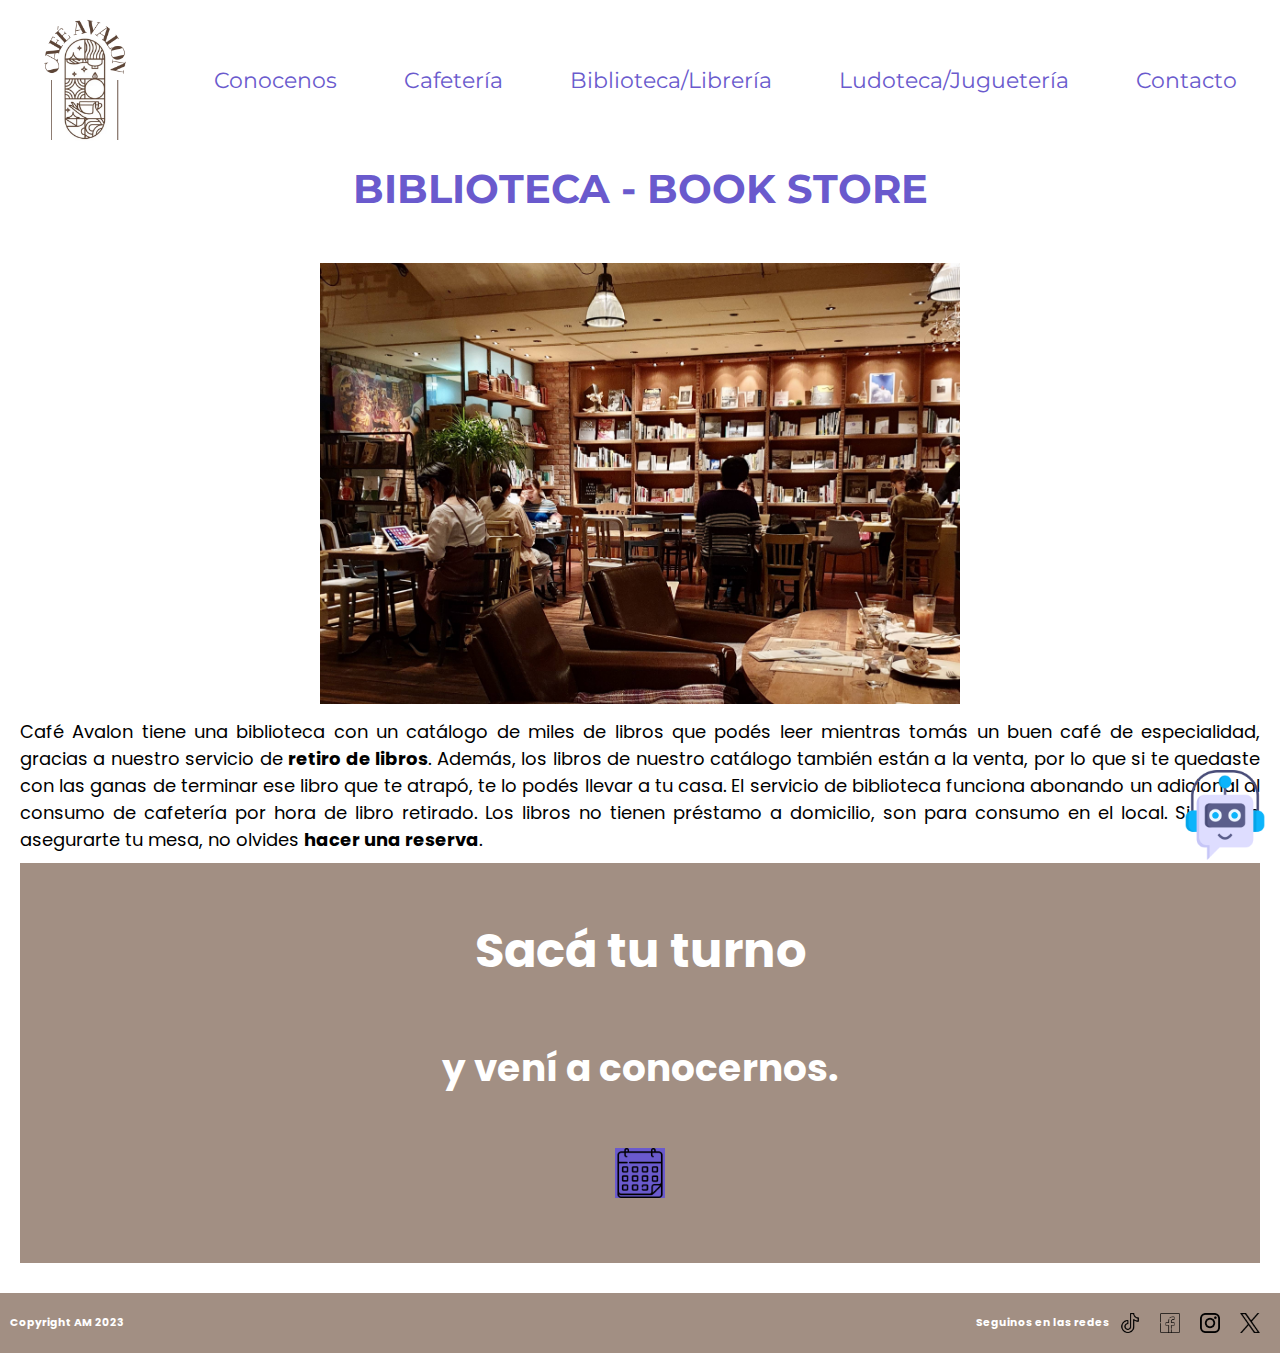
==== pages/biblioteca.html @ 8bde2d83 "Primer commit" ====
<!DOCTYPE html>
<html lang="es">
<head>
    <meta charset="UTF-8">
    <meta http-equiv="X-UA-Compatible" content="IE-edge">
    <meta name="viewport" content="width=device-width, initial-scale=1.0">
    <title>Café Avalon | Biblioteca - Book Store</title>
    <link rel="stylesheet" href="../css/style.css">
</head>
<body>
    <!--Encabezado-->
    <header>
        <!--Logo-->
        <a href="../index.html"> <img src="../assets/logo.png" alt="Logo"></a>
        <nav> <!--Menu de navegacion-->
            <ul>
                <li>
                    <a href="../index.html#presentacion">Conocenos
                    </a>
                </li>
                <li>
                    <a href="./cafeteria.html">Cafetería
                    </a>
                </li>
                <li>
                    <a href="#">Biblioteca&#47;Librería
                    </a>
                </li>
                <li>
                    <a href="./ludoteca.html">Ludoteca&#47;Juguetería
                    </a>
                </li>
                <li>
                    <a href="./contacto.html">Contacto
                    </a>
                </li>
            </ul>
        </nav>
    </header>
    <main>
        <!--Presentación de biblioteca y tienda de libros-->
        <h1>BIBLIOTECA - BOOK STORE</h1>
        <section class="imagenesBiblioteca">
            <div>
                <img  src="../assets/bookstore1.jpeg" alt="Biblioteca">
            </div>
        </section>
        <p>
            Café Avalon tiene una biblioteca con un catálogo de miles de libros que podés leer mientras tomás un buen café de especialidad, gracias a nuestro servicio de <strong>retiro de libros</strong>. Además, los libros de nuestro catálogo también están a la venta, por lo que si te quedaste con las ganas de terminar ese libro que te atrapó, te lo podés llevar a tu casa.
            El servicio de biblioteca funciona abonando un adicional al consumo de cafetería por hora de libro retirado. Los libros no tienen préstamo a domicilio, son para consumo en el local.
            Si querés asegurarte tu mesa, no olvides <strong>hacer una reserva</strong>.
        </p>
        <!--Sección que redirige a contacto-->
        <section class="contacto">
            <h2>Sacá tu turno</h2>
            <h3>y vení a conocernos.</h3>
            <a 
                href="./contacto.html#turnos"> <img class="logoAgenda" src="../assets/agenda.png" alt="Sacá tu turno">
            </a>
        </section>
        <!--Bot-->
        <a href="https://www.instagram.com"> <img class="chatbot" src="../assets/chatbot.png" alt="Chatbot Icon"></a>
    </main>
    <!--Footer-->
    <footer> 
        <h6 class="copyright">Copyright AM 2023</h6>
        <div>
            <h6>Seguinos en las redes</h6>
            <a href="https://www.tiktok.com"> <img src="../assets/tiktoklogo.png" alt="Logo TikTok"></a>
            <a href="https://www.facebook.com"> <img src="../assets/logofb.png" alt="Logo Facebook"></a>
            <a href="https://www.instagram.com"> <img src="../assets/logoig.png" alt="Logo Instagram"></a>
            <a href="https://www.x.com"> <img src="../assets/logox.png" alt="Logo X"></a>
        </div>
    </footer>
</body>
</html>
---- css/style.css ----
/*Colores
Umber (soft brown): #6B594D
Softer brown: #a28f83
Coffee (dark brown): #5E4330
Floral White: #F7F4EA
Periwinkle - Slate blue: #6A5ACD
*/

/*Fonts*/
@import url('https://fonts.googleapis.com/css2?family=Montserrat&family=Poppins:wght@300&display=swap');

*{
    padding: 0;
    margin: 0;
    box-sizing: border-box;
}

/*Header*/
header>nav>ul>li>a{
    font-family: 'Montserrat';
    text-decoration: none;
    color: #6a5acd;
    font-size: 22px;
}
header>nav>ul>li>a:hover{
    font-family: 'Montserrat';
    text-decoration: underline;
    color: #6a5acd;
    font-size: 23px;

}
ul{
    list-style: none;
    display: flex;
    justify-content: space-around;
    align-items: center;
    height: 150px;
}
nav{
    width: 90%;
    height: 150px;
    margin: 5px 10px;

}
header>a>img{
    height: 150px;
    margin: 5px 10px;
}
header{
    background-color: white;
    display: flex;
    position: sticky;
    top: 0px;
    z-index: 1;
}

/*Fuente Titulos H1*/
h1{
    color:#6a5acd;
    font-family: 'Montserrat';
    text-align: center;
    margin-bottom: 50px;
    font-size: 40px;
}

/*Banner INDEX*/
.banner{
    text-align: center;
    background-image: url(../assets/giphy.gif);
    background-repeat: no-repeat;
    background-position: center;
    background-size: contain;
    padding: 294px;
}
.innerBanner{
    color: white;
    font-family: 'Montserrat';
    font-size: large;
    text-shadow: 4px 4px 2px rgba(0,0,0,0.6);
}

/*Secciones Contacto*/
.contacto{
    color: white;
    font-family: 'Poppins', sans-serif;
    background-color: #a28f83;
    text-align: center;
    font-size: xx-large;
    height: 400px;
    display: flex;
    flex-direction: column;
    margin: 0px 20px;    
    justify-content: space-evenly;
}
.contacto>h2{
    justify-content:center;
    align-items: center;
}
.logoAgenda{
    background-color: #6a5acd;
    height: 50px;
    width: 7,5%;
}
.mensaje{
    text-align: center;
    font-family: 'Montserrat';
}

/*Seccion Location INDEX*/
.villaCrespo{
    color:#6a5acd;
    font-family: 'Montserrat';
    padding-bottom: 20px;
}
.mapa{
    text-align: center;
}

/*Banner Presentacion INDEX*/
.presentacion{
    display: flex;
    justify-content: space-between;
}

.bannerMultiple{
    background-color: #a28f83;
    background-position: center;
    color: white;
    font-family: 'Poppins', sans-serif;
    width: 30%;
    margin: 20px;
    text-align: justify;
    padding: 20px 20px;
}

/*Imagenes*/
.imagenesPresentacion{
    display: flex;
    width: 100%;
    margin-bottom: 15px;
}
.imagenesBiblioteca{
    text-align: center;
}
.imagenesBiblioteca>div>img{
    width: 50%;
}
.imagenesLudoteca{
    text-align: center;
}
.imagenesLudoteca>div>img{
    width: 50%;
}

/*Grid*/
.parentGrid img{
    width: 100%;
    height: 100%;
}
.parentGrid{
    display: grid;
    justify-content: center;
    grid-template-areas: 
    "logo    coffee      img1       img3"
    "logo    parrafo    parrafo    parrafo"
    "img2    parrafo    parrafo    parrafo"
    "img7     img8       img5       img6";

    grid-template-columns: 23% 16% 24% 26%;
    grid-template-rows: 190px 100px 190px 200px;
    row-gap: 2px;
    column-gap: 2px;
    margin-bottom: 30px;
}
.logo{
    grid-area: logo;
}
.parrafo{
    grid-area: parrafo;
    margin: 10px;
}
.coffee{
    grid-area: coffee;
}
.img1{
    grid-area: img1;
}
.img2{
    grid-area: img2;
}
.img3{
    grid-area: img3;
}
.img5{
    grid-area: img5;
}
.img6{
    grid-area: img6;
}
.img7{
    grid-area: img7;
}
.img8{
    grid-area: img8;
}

/*FormatoParrafos*/
p{
    margin: 10px 20px;
    text-align: justify;
    font-family: 'Poppins', sans-serif;
    font-size: large;
}

/*Footer*/
footer{
    padding: 10px;
    background-color: #a28f83;
    display: flex;
    margin-top: 30px;
}
.chatbot{
    display: flex;
    position: fixed;
    bottom: 40px;
    right: 10px;
    height: 90px;
    width: 1,5%;    
    justify-content: right;
    z-index: 1;
}
footer>div>a>img{
    height: 40px;
    width: 1,5%;
    padding: 10px;
    display: flex;
    align-items: center;

}
h6{
    color: white;
    font-family: 'Poppins', sans-serif;
}
.copyright{
    width: 20%;
    display: flex;
    align-items: center;
}
footer>div{
    display: flex;
    justify-content: right;
    align-items: center;
    width: 80%;
}

?
/*Mobile*/
@media only screen and (max-width:500px)
{
    nav{
        flex-direction: column;
        width: 100%;
    }
    .parentGrid{
        grid-template-areas: 
        "logo"
        "coffee"      
        "img1"
        "img3"
        "parrafo"
        "img2"
        "img7"     
        "img8"       
        "img5"       
        "img6";
    
        grid-template-columns: 90%;
        grid-template-rows: repeat(4, 50px);
        row-gap: 2px;
        margin-bottom: 30px;
    }
}
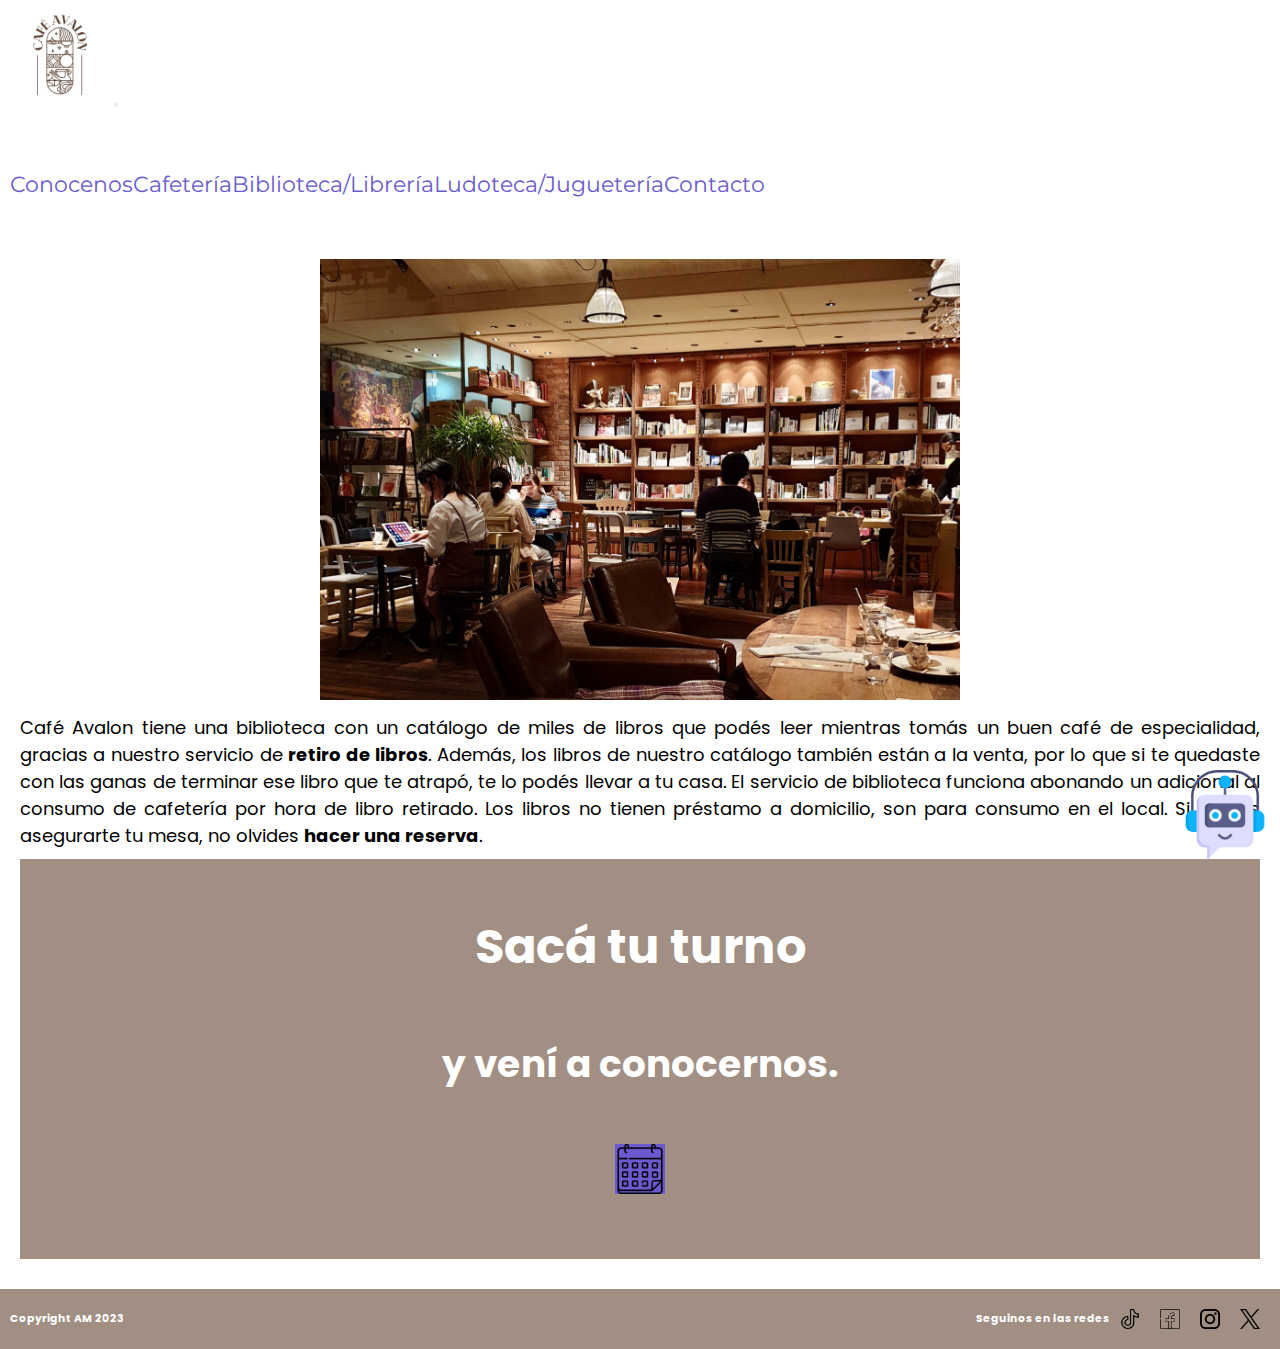
==== commit 93fe3b89: "Navbar fix" ====
--- a/pages/biblioteca.html
+++ b/pages/biblioteca.html
@@ -6,38 +6,42 @@
     <meta name="viewport" content="width=device-width, initial-scale=1.0">
     <title>Café Avalon | Biblioteca - Book Store</title>
     <link rel="stylesheet" href="../css/style.css">
+    <link href="https://cdn.jsdelivr.net/npm/bootstrap@5.3.2/dist/css/bootstrap.min.css" rel="stylesheet" integrity="sha384-T3c6CoIi6uLrA9TneNEoa7RxnatzjcDSCmG1MXxSR1GAsXEV/Dwwykc2MPK8M2HN" crossorigin="anonymous">
 </head>
 <body>
     <!--Encabezado-->
     <header>
-        <!--Logo-->
-        <a href="../index.html"> <img src="../assets/logo.png" alt="Logo"></a>
-        <nav> <!--Menu de navegacion-->
-            <ul>
-                <li>
-                    <a href="../index.html#presentacion">Conocenos
-                    </a>
-                </li>
-                <li>
-                    <a href="./cafeteria.html">Cafetería
-                    </a>
-                </li>
-                <li>
-                    <a href="#">Biblioteca&#47;Librería
-                    </a>
-                </li>
-                <li>
-                    <a href="./ludoteca.html">Ludoteca&#47;Juguetería
-                    </a>
-                </li>
-                <li>
-                    <a href="./contacto.html">Contacto
-                    </a>
-                </li>
-            </ul>
-        </nav>
+        <!--Menú de navegación-->
+        <nav class="navbar navbar-expand-lg bg-body-tertiary">
+            <div class="container-fluid">
+            <!--Logo-->
+              <a class="navbar-brand" href="#" ><img src="../assets/logo.png" alt="Logo" width="100" height="100"></a>
+              <button class="navbar-toggler" type="button" data-bs-toggle="collapse" data-bs-target="#navbarNav" aria-controls="navbarNav" aria-expanded="false" aria-label="Toggle navigation">
+                <span class="navbar-toggler-icon"></span>
+              </button>
+              <div class="collapse navbar-collapse" id="navbarNav">
+                <ul class ="navbar-nav justify-content-between">
+                  <li class="nav-item">
+                    <a class="nav-link" aria-current="page" href="../index.html">Conocenos</a>
+                  </li>
+                  <li class="nav-item">
+                    <a class="nav-link" href="./cafeteria.html">Cafetería</a>
+                  </li>
+                  <li class="nav-item">
+                    <a class="nav-link active" href="#biblioteca">Biblioteca&#47;Librería</a>
+                  </li>
+                  <li class="nav-item">
+                    <a class="nav-link" href="./ludoteca.html">Ludoteca&#47;Juguetería</a>
+                  </li>
+                  <li class="nav-item">
+                    <a class="nav-link" href="./contacto.html">Contacto</a>
+                  </li>
+                </ul>
+              </div>
+            </div>
+          </nav>
     </header>
-    <main>
+    <main class="container">
         <!--Presentación de biblioteca y tienda de libros-->
         <h1>BIBLIOTECA - BOOK STORE</h1>
         <section class="imagenesBiblioteca">
@@ -72,5 +76,6 @@
             <a href="https://www.x.com"> <img src="../assets/logox.png" alt="Logo X"></a>
         </div>
     </footer>
+    <script src="https://cdn.jsdelivr.net/npm/bootstrap@5.3.2/dist/js/bootstrap.bundle.min.js" integrity="sha384-C6RzsynM9kWDrMNeT87bh95OGNyZPhcTNXj1NW7RuBCsyN/o0jlpcV8Qyq46cDfL" crossorigin="anonymous"></script>
 </body>
 </html>--- a/css/style.css
+++ b/css/style.css
@@ -16,25 +16,29 @@
 }
 
 /*Header*/
-header>nav>ul>li>a{
+header>nav>div>div>ul>li>a{
     font-family: 'Montserrat';
     text-decoration: none;
-    color: #6a5acd;
+    color: #6a5acd !important;
     font-size: 22px;
 }
-header>nav>ul>li>a:hover{
+header>nav>div>div>ul>li>a:hover{
     font-family: 'Montserrat';
     text-decoration: underline;
-    color: #6a5acd;
-    font-size: 23px;
-
+    color: #6a5acd !important;
+    font-size: 18px;
+
+}
+header>nav>div{
+    background-color: white !important;
 }
 ul{
     list-style: none;
     display: flex;
-    justify-content: space-around;
+    flex: 1;
     align-items: center;
     height: 150px;
+
 }
 nav{
     width: 90%;
@@ -42,12 +46,8 @@
     margin: 5px 10px;
 
 }
-header>a>img{
-    height: 150px;
-    margin: 5px 10px;
-}
 header{
-    background-color: white;
+    background-color: white !important;
     display: flex;
     position: sticky;
     top: 0px;
@@ -135,6 +135,11 @@
 
 /*Imagenes*/
 .imagenesPresentacion{
+    display: flex;
+    width: 100%;
+    margin-bottom: 15px;
+}
+.imagenesPresentacion:hover{
     display: flex;
     width: 100%;
     margin-bottom: 15px;
@@ -253,7 +258,6 @@
     width: 80%;
 }
 
-?
 /*Mobile*/
 @media only screen and (max-width:500px)
 {
